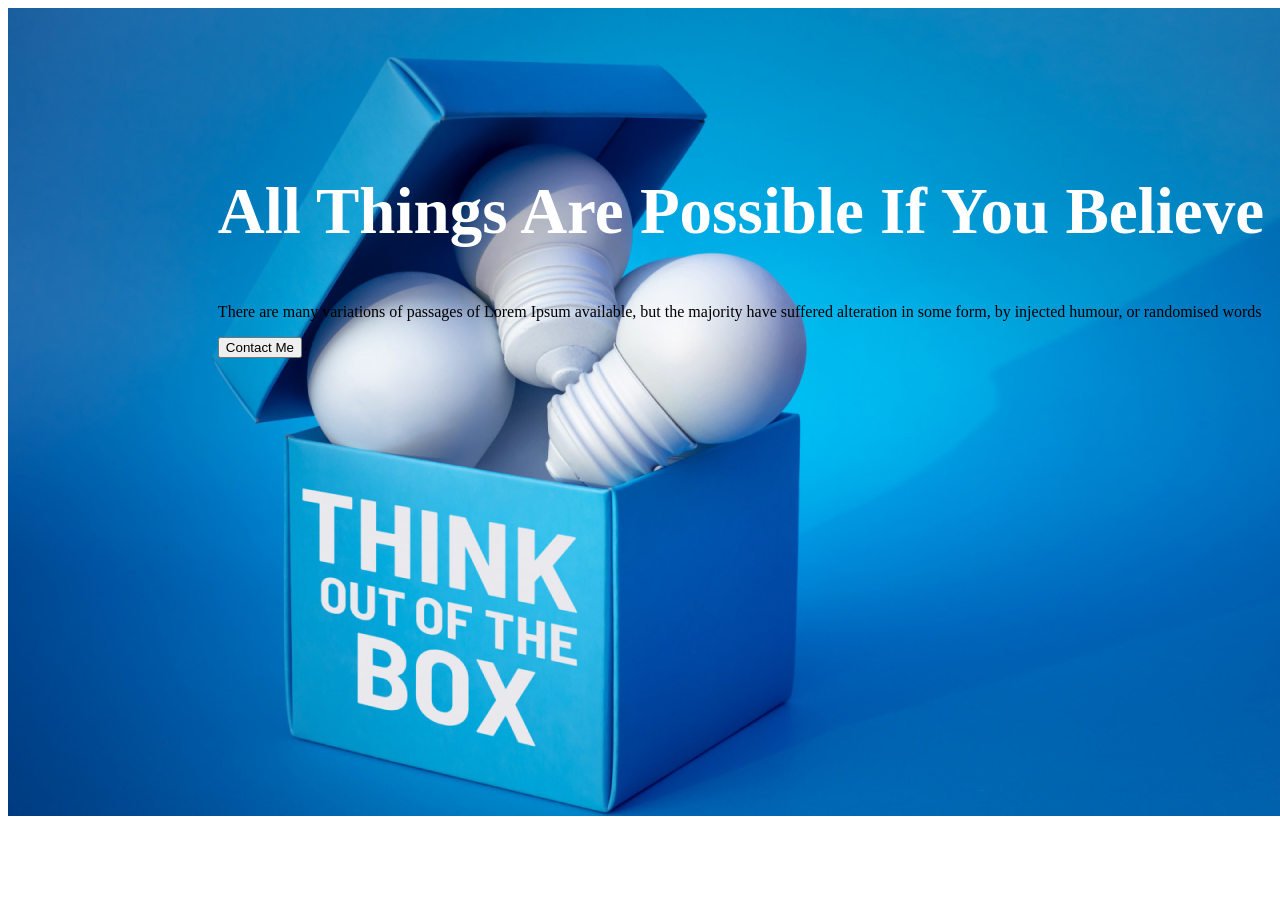
==== styles/index.html @ d5ae638c "added text" ====
<!DOCTYPE html>
<html lang="en">
<head>
    <meta charset="UTF-8">
    <meta name="viewport" content="width=device-width, initial-scale=1.0">
    <title>New Year</title>
    <link rel="stylesheet" href="style.css">
</head>
<body>
 <header class="header">
   <nav>
    <img src="../images/banner/banner3.png" alt="">
     <div class="text-position">
        <h1 class="nav-title">All Things Are Possible If You Believe</h1>
        
     <P class="nav-description">There are many variations of passages of Lorem Ipsum available, but the majority have suffered alteration in some form, by injected humour, or randomised words</P>
     <button class="btn-primary">Contact Me</button>
     </div>
   </nav>     

 </header>
    
</body>
</html>
---- styles/style.css ----
.{
    margin: 0px;
    font-family: 'Lucida Sans';
}

.header{
    width: 1000px;
    height: 400px;
}

.text-position{
    position: absolute;
    top: 120px;
    right: 16px;
}

.nav-title{
    font-weight: 700;
    color: #FFF;
    text-align: right;
    font-family: Work Sans;
    font-size: 65px;
    font-style: normal;
    font-weight: 700;
    line-height: normal;
}
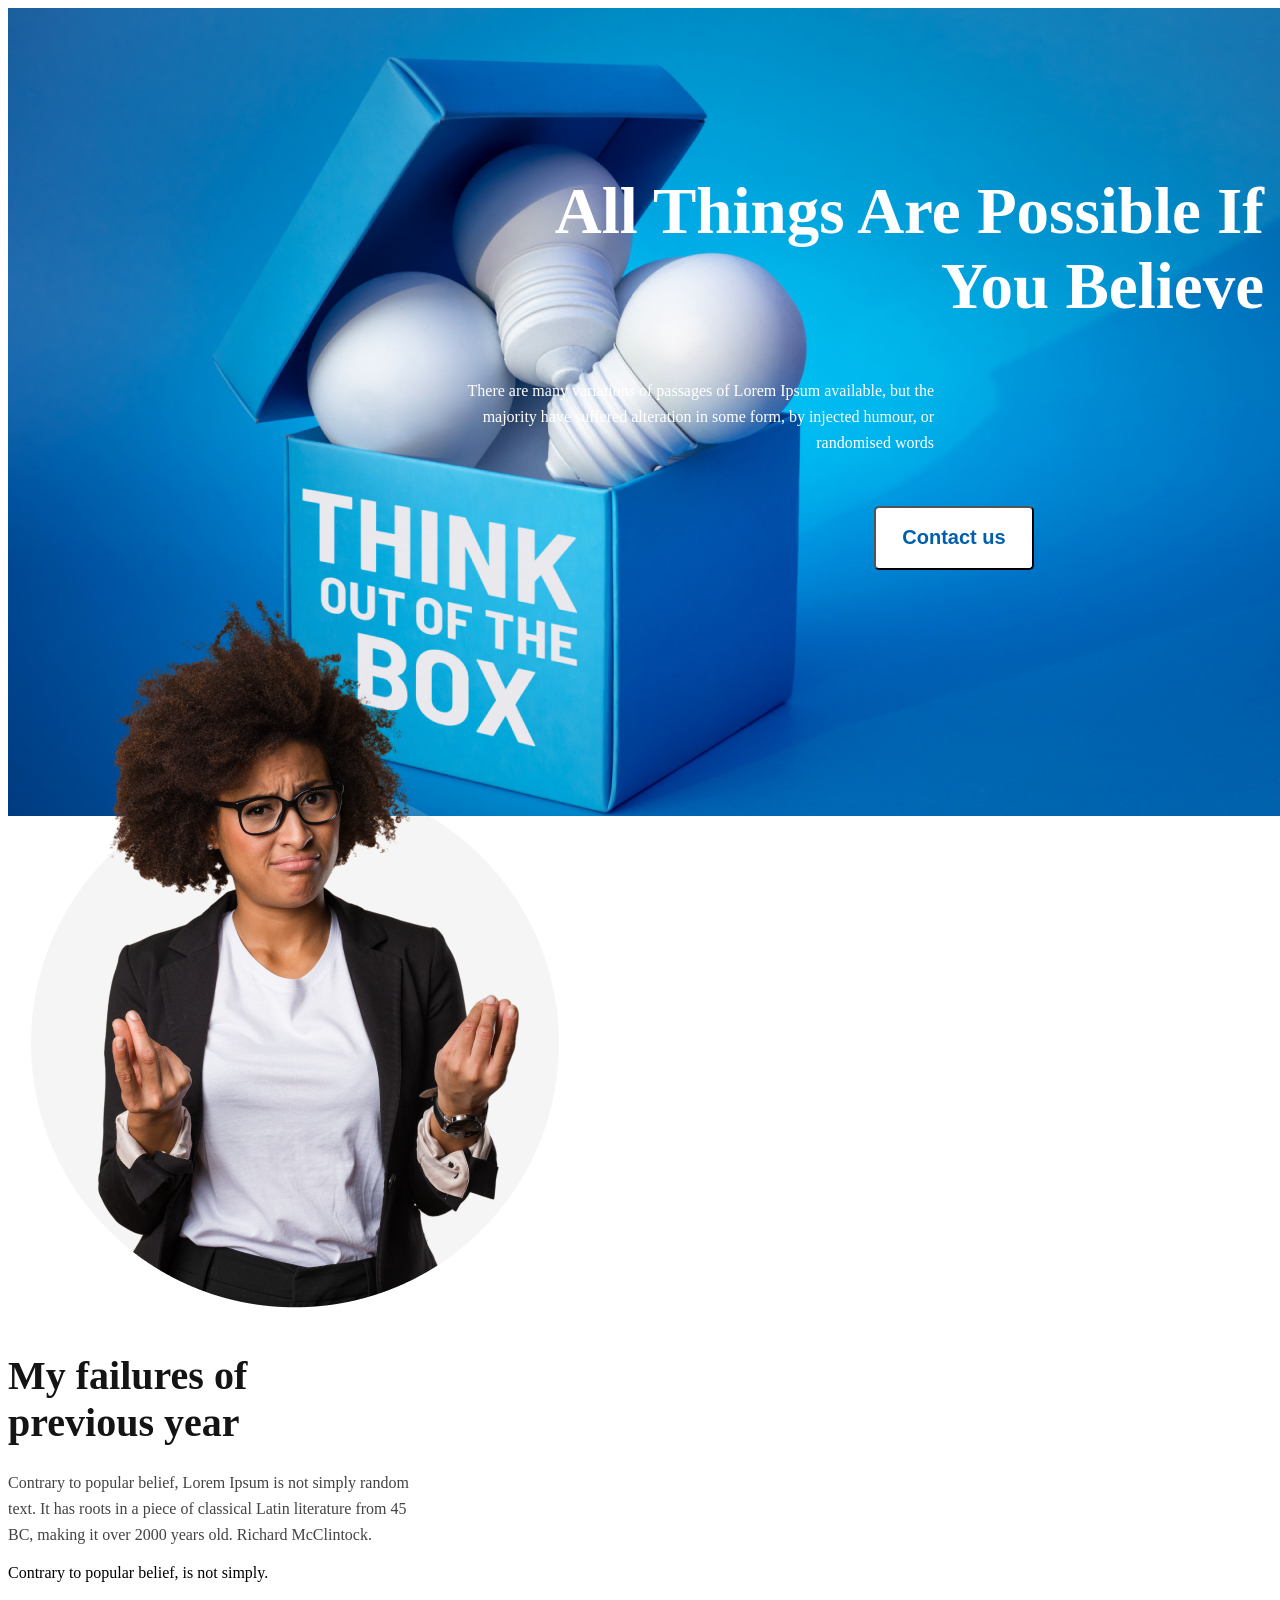
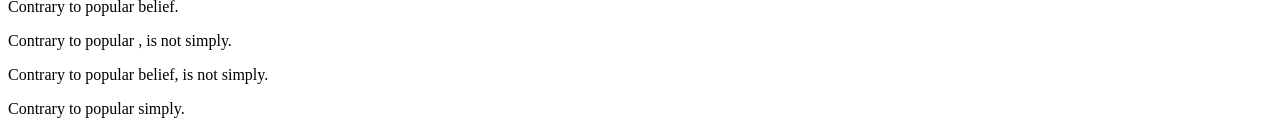
==== commit 0043c22d: "add" ====
--- a/styles/index.html
+++ b/styles/index.html
@@ -12,13 +12,31 @@
     <img src="../images/banner/banner3.png" alt="">
      <div class="text-position">
         <h1 class="nav-title">All Things Are Possible If You Believe</h1>
-        
-     <P class="nav-description">There are many variations of passages of Lorem Ipsum available, but the majority have suffered alteration in some form, by injected humour, or randomised words</P>
-     <button class="btn-primary">Contact Me</button>
+       <P class="nav-description">There are many variations of passages of Lorem Ipsum available, but the majority have suffered alteration in some form, by injected humour, or randomised words</P>
+       <br>
+       <div>
+        <button class="btn-primary">Contact us</button>
+       </div>
      </div>
    </nav>     
+ </header>
+  <br>
+  <br>
+  <main>
+    <section class="previous-year">
+     <div class="banner">
+      <img src="../images/person.png" >
+      <h3 class="banner-title">My failures of previous year</h3>
+      <p class="banner-description">Contrary to popular belief, Lorem Ipsum is not simply random text. It has roots in a piece of classical Latin literature from 45 BC, making it over 2000 years old. Richard McClintock.</p>
+      <p class="banner-sub-title">Contrary to popular belief, is not simply.</p>
+      <p class="banner-sub-title">Contrary to popular belief.</p>
+      <p class="banner-sub-title">Contrary to popular , is not simply.</p>
+      <p class="banner-sub-title">Contrary to popular belief, is not simply.</p>
+      <p class="banner-sub-title">Contrary to popular simply.</p>
+     </div>
+    </section>
 
- </header>
+  </main>
     
 </body>
 </html>
--- a/styles/style.css
+++ b/styles/style.css
@@ -23,4 +23,66 @@
     font-style: normal;
     font-weight: 700;
     line-height: normal;
+    margin-left: 845px;
+    gap: 24px;
+}
+
+.nav-description{
+    color: white;
+    text-align: right;
+    font-family: Work Sans;
+    font-size: 16px;
+    font-style: normal;
+    font-weight: 400;
+    line-height: 26px; 
+    width: 494px;
+    margin-right: 230px;
+    margin-left: 776px;
+    margin-bottom: 32px;
+   
+}
+
+.btn-primary{
+    border-radius: 5px;
+    background: #FFF;
+    width: 160px;
+    height: 64px;
+
+    color: #005FAC;
+    text-align:center;
+    font-size: 20px;
+    font-style: normal;
+    font-weight: 600;
+    line-height: normal;
+    margin-left: 1210px;
+    margin-right: 230px;
+    
+}
+
+.banner{
+    margin-top: 140px;
+}
+.banner-title{
+    width: 280px;
+    color: var(--dark-01, #151414);
+    font-size: 40px;
+    font-weight: 700;
+    margin-bottom: 24px;
+}
+
+.banner-description{
+    color: var(--dark-02, #444343);
+    font-size: 16px;
+    font-weight: 400;
+    line-height: 26px;
+    width: 415px;
+}
+
+.banner-sub-description{
+    color: var(--dark-02, #444343);
+    font-size: 16px;
+    font-weight: 400;
+    line-height: 26px;
+    background-image: url('../images/icons/mark.png');
+    background-repeat: no-repeat;
 }
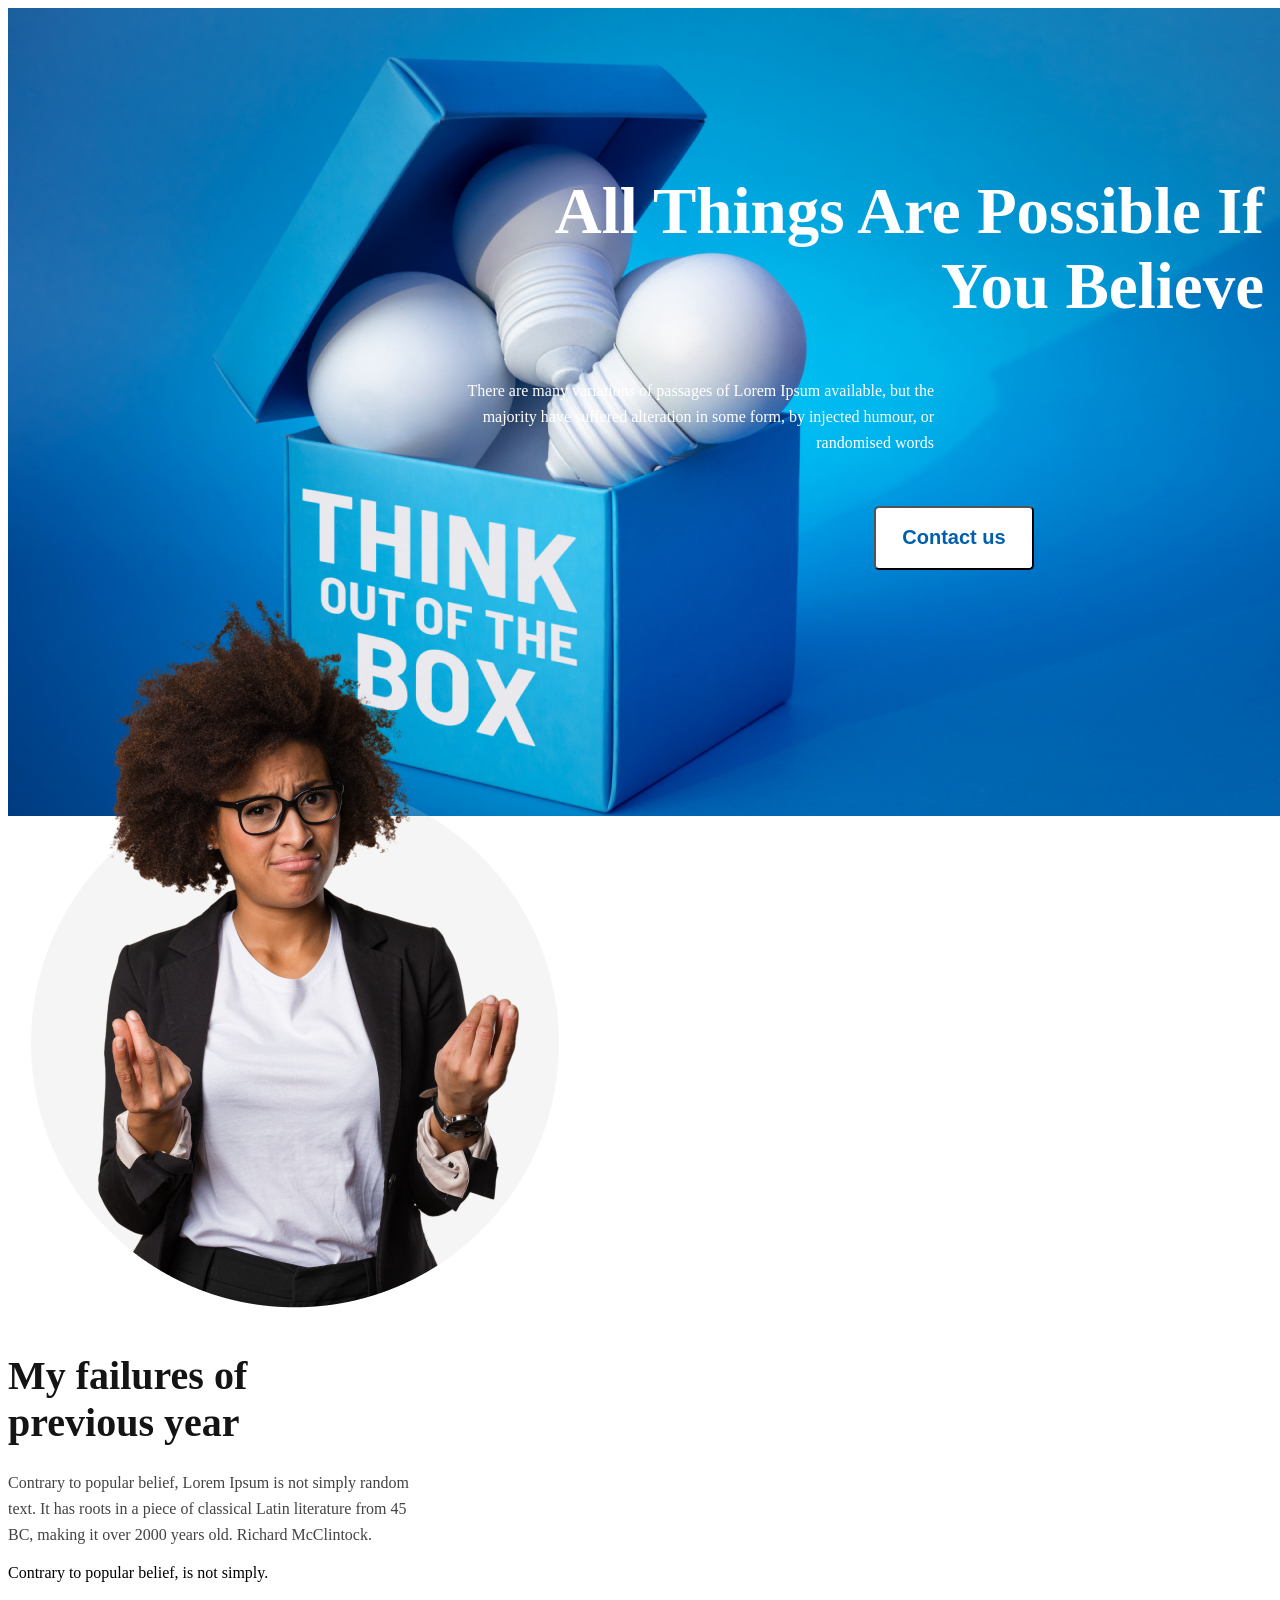
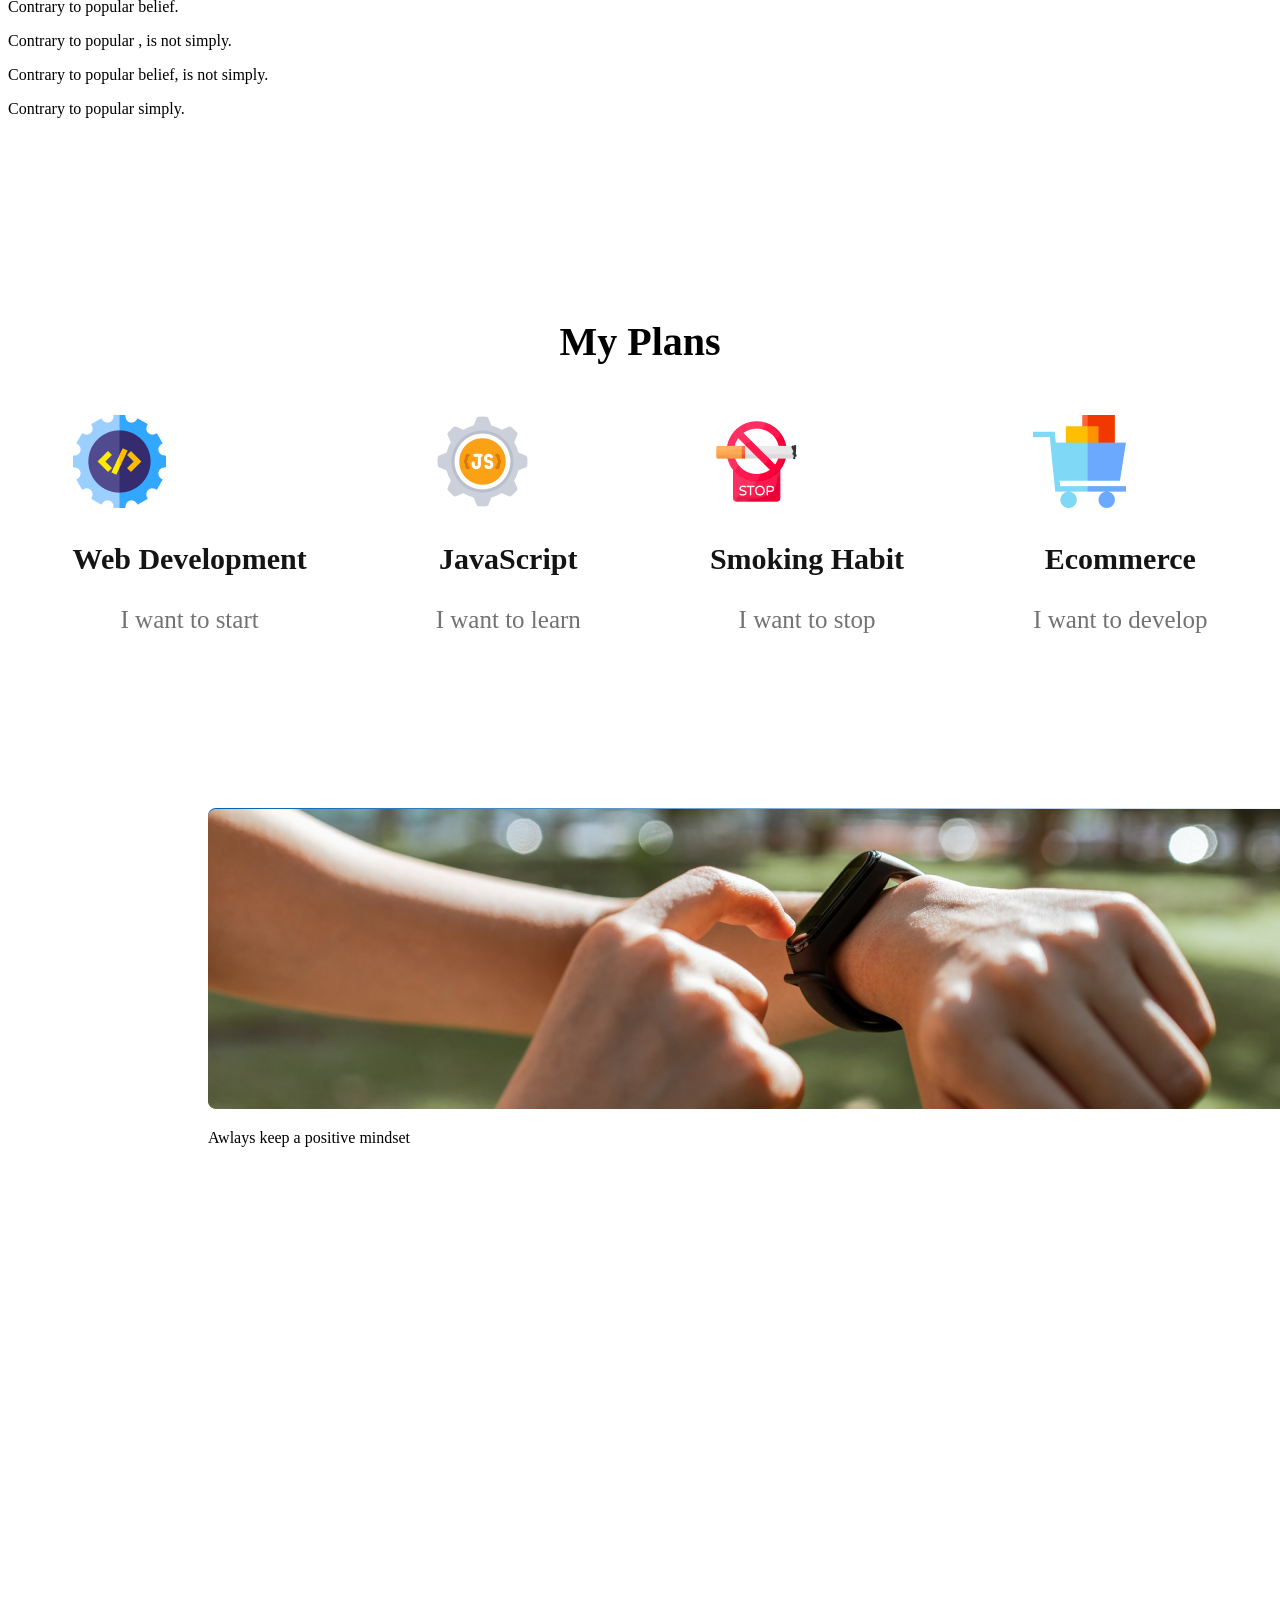
==== commit b0f0bb96: "pic-title" ====
--- a/styles/index.html
+++ b/styles/index.html
@@ -24,16 +24,57 @@
   <br>
   <main>
     <section class="previous-year">
-     <div class="banner">
-      <img src="../images/person.png" >
-      <h3 class="banner-title">My failures of previous year</h3>
-      <p class="banner-description">Contrary to popular belief, Lorem Ipsum is not simply random text. It has roots in a piece of classical Latin literature from 45 BC, making it over 2000 years old. Richard McClintock.</p>
-      <p class="banner-sub-title">Contrary to popular belief, is not simply.</p>
-      <p class="banner-sub-title">Contrary to popular belief.</p>
-      <p class="banner-sub-title">Contrary to popular , is not simply.</p>
-      <p class="banner-sub-title">Contrary to popular belief, is not simply.</p>
-      <p class="banner-sub-title">Contrary to popular simply.</p>
-     </div>
+      <div>
+        <div class="banner">
+          <img src="../images/person.png" >
+          <h3 class="banner-title">My failures of previous year</h3>
+          <p class="banner-description">Contrary to popular belief, Lorem Ipsum is not simply random text. It has roots in a piece of classical Latin literature from 45 BC, making it over 2000 years old. Richard McClintock.</p>
+          <p class="banner-sub-title">Contrary to popular belief, is not simply.</p>
+          <p class="banner-sub-title">Contrary to popular belief.</p>
+          <p class="banner-sub-title">Contrary to popular , is not simply.</p>
+          <p class="banner-sub-title">Contrary to popular belief, is not simply.</p>
+          <p class="banner-sub-title">Contrary to popular simply.</p>
+        </div>
+      </div>
+    </section>
+
+    <section class="my-plans">
+      <h3 class="plans-sub-title">My Plans</h3>
+         
+      <div class="plans-container">
+        <div class="plans">
+          <img src="../images/icons/web.png" alt="">
+          <p class="plans-title">Web Development</p>
+          <p class="plans-description">I want to start </p>
+        </div>
+        <div class="plans">
+          <img src="../images/icons/js.png" alt="">
+          <p class="plans-title">JavaScript</p>
+          <p class="plans-description">I want to learn</p>
+        </div>
+        <div class="plans">
+          <img src="../images/icons/smoke.png" alt="">
+          <p class="plans-title">Smoking Habit </p>
+          <p class="plans-description">I want to stop</p>
+        </div>
+        <div class="plans">
+          <img src="../images/icons/ecom.png" alt="">
+          <p class="plans-title">Ecommerce</p>
+          <p class="plans-description">I want to develop </p>
+        </div>
+      </div>
+    </section>
+
+    <section class="pic">
+      <div class="positive">
+        <img src="../images/watch.png" alt="">
+        <p class="">Awlays keep a positive mindset</p>
+          <div>
+            <button class="btn-primary">Call Me</button>
+          </div>      
+      </div>
+
+
     </section>
 
   </main>
--- a/styles/style.css
+++ b/styles/style.css
@@ -85,4 +85,42 @@
     line-height: 26px;
     background-image: url('../images/icons/mark.png');
     background-repeat: no-repeat;
+}
+
+.plans-sub-title{
+    font-size: 40px;
+    font-weight: 700px;
+    text-align: center;
+    margin-top: 200px;
+}
+.plans-container{
+    margin-top: 50px;
+    display: flex;
+    justify-content: space-around;
+    align-items: center
+    width: 93px;
+    height: 93px;
+   
+}
+.plans-title{
+    font-size: 30px;
+    color: var(--dark-01, #151414);
+    text-align:center;
+    font-size: 30px;
+    font-weight: 700;
+}
+.plans-description{
+    color: var(--dark-03, #737272);
+    text-align: center;
+    font-size: 25px;
+    font-weight: 500;
+}
+
+.pic{
+    margin: 300px 200px 500px;
+    width: 1140px;
+    height: 300px;
+    flex-shrink: 0;
+    border-radius: 8px;
+    background: linear-gradient(90deg, #005FAC 0%, rgba(0, 95, 172, 0.00) 100%);
 }
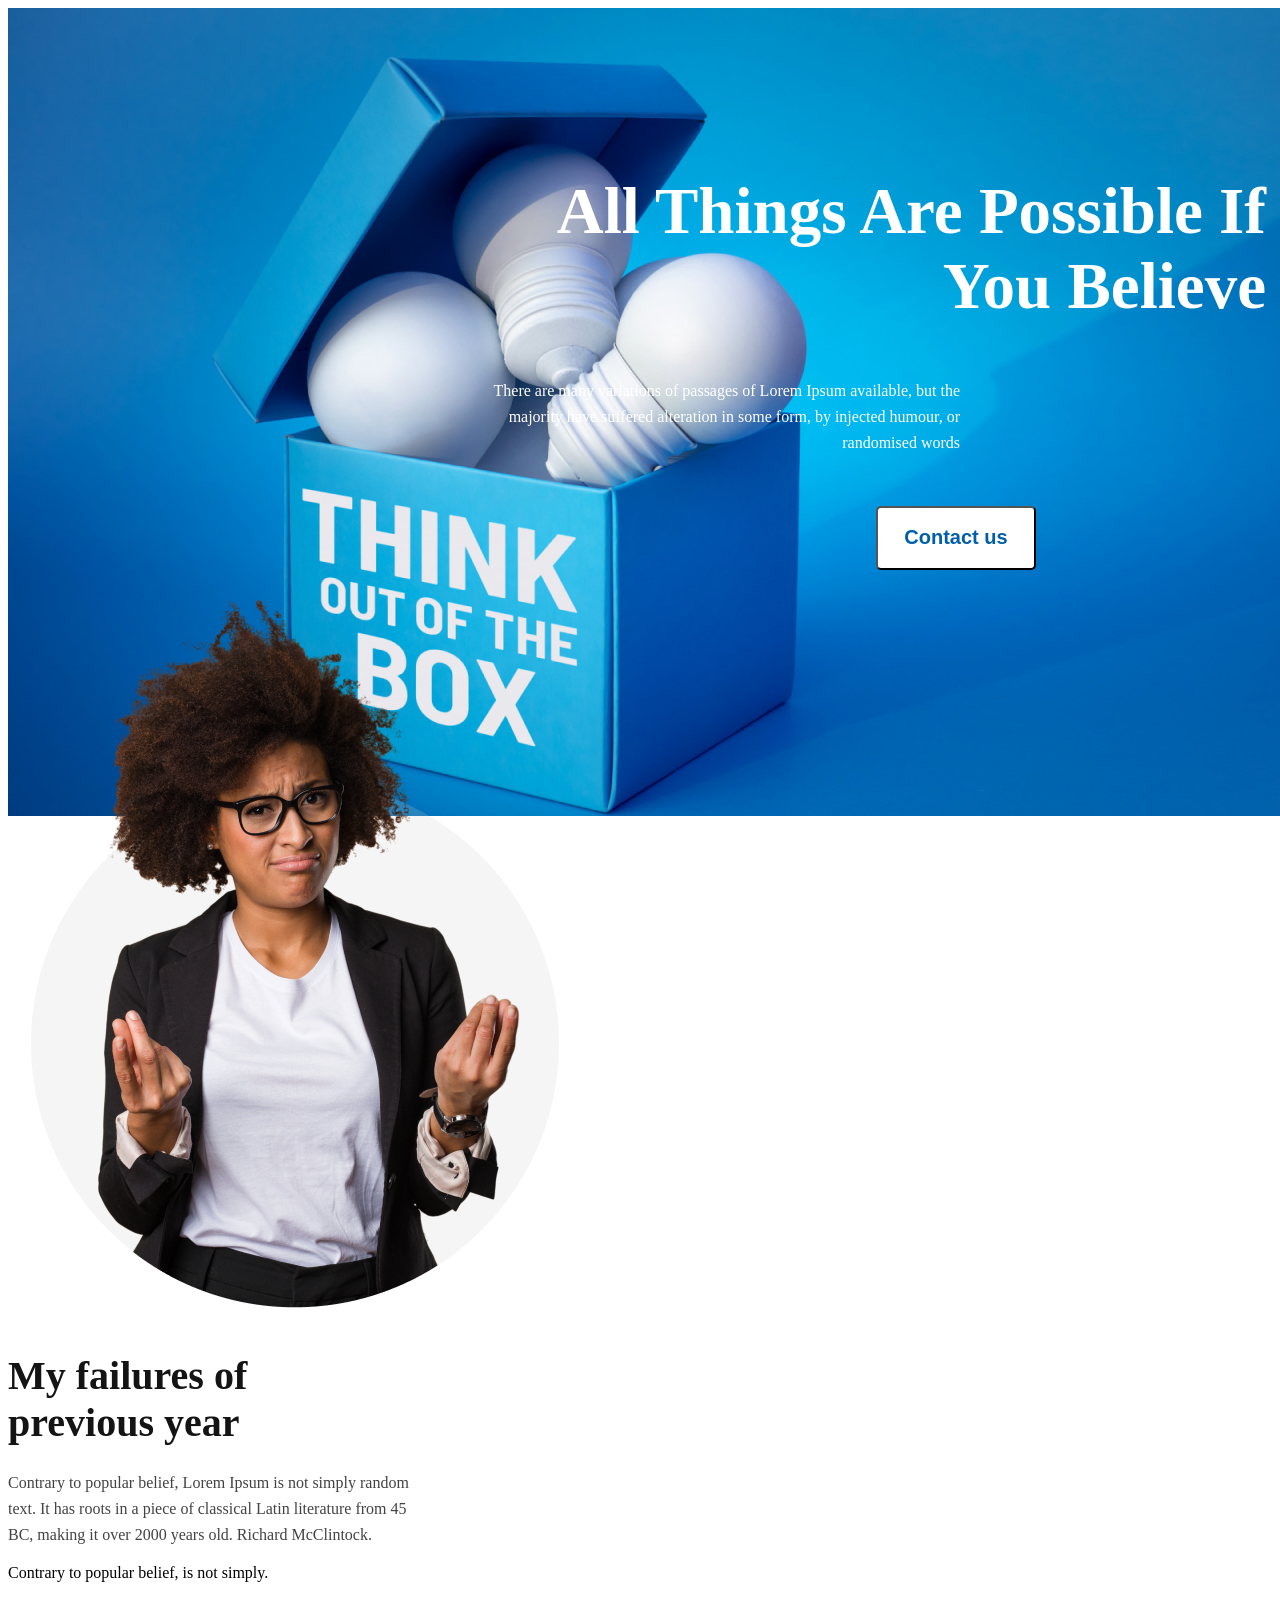
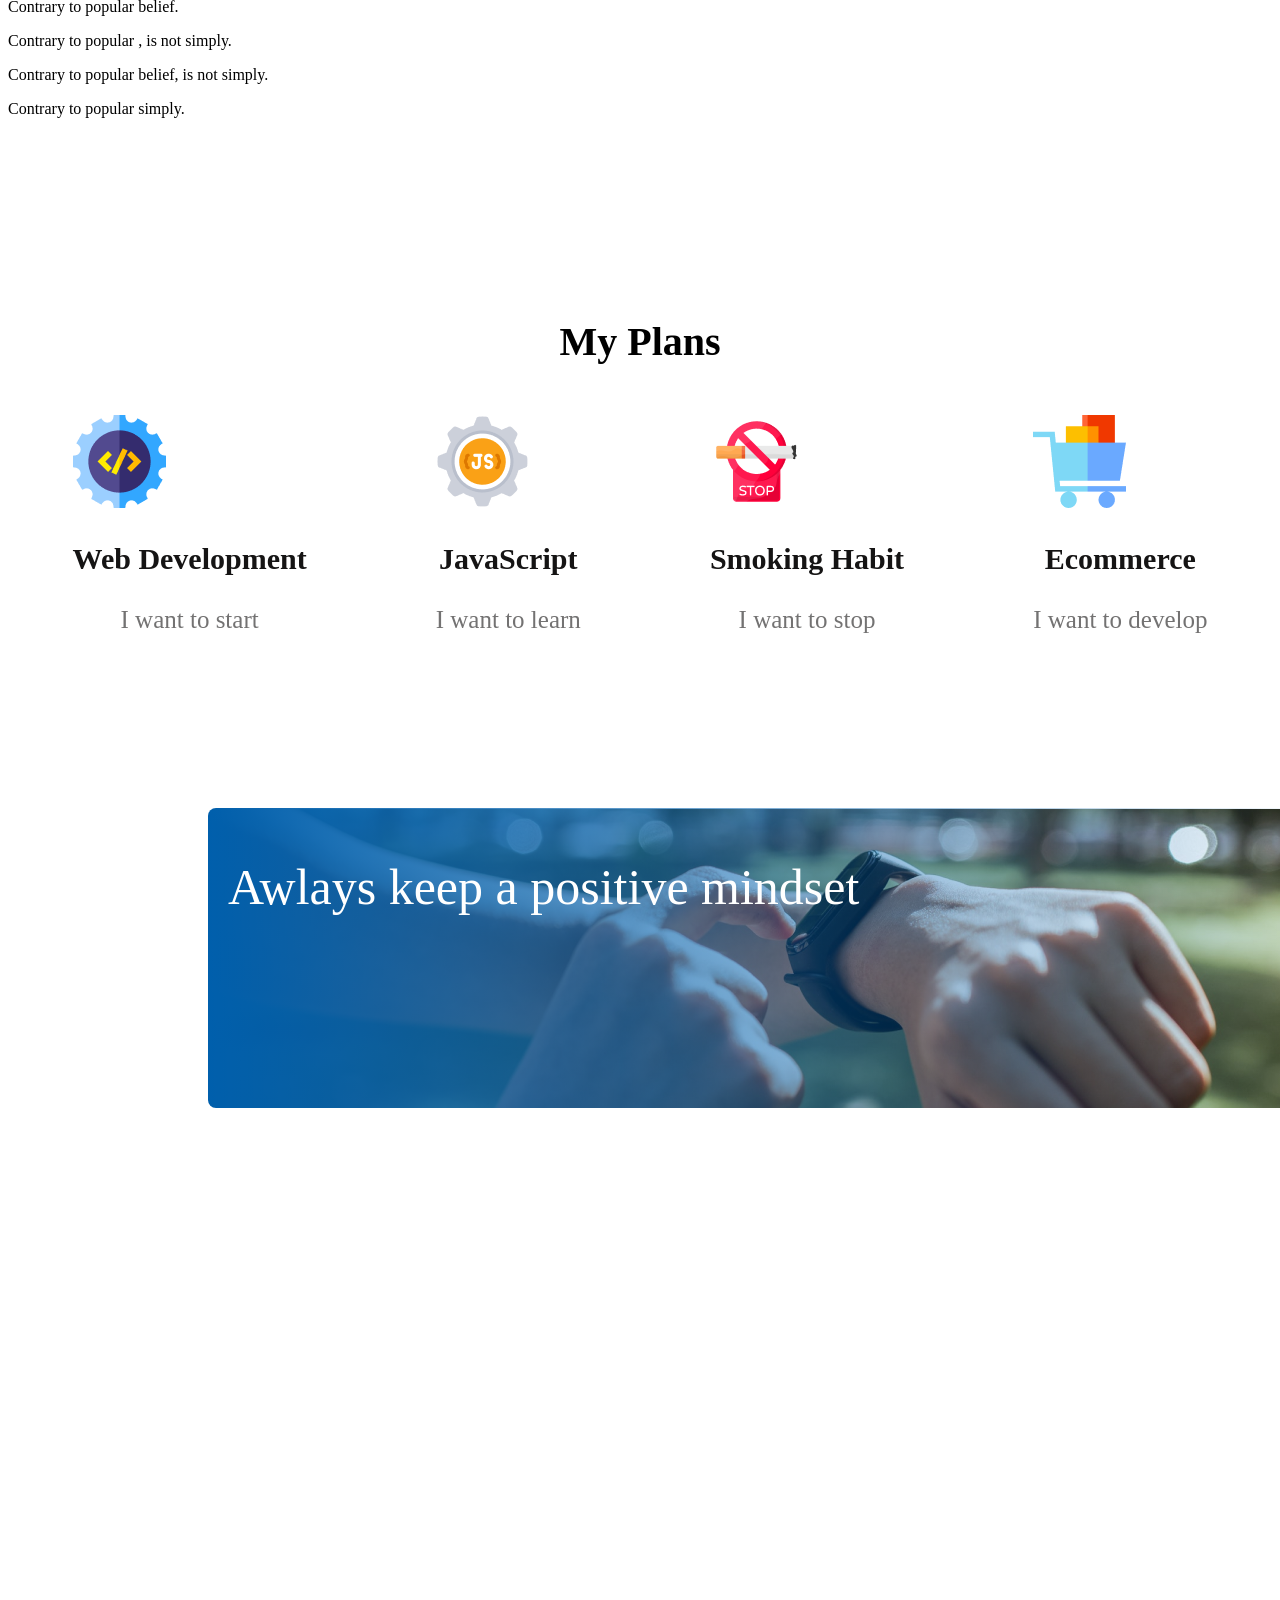
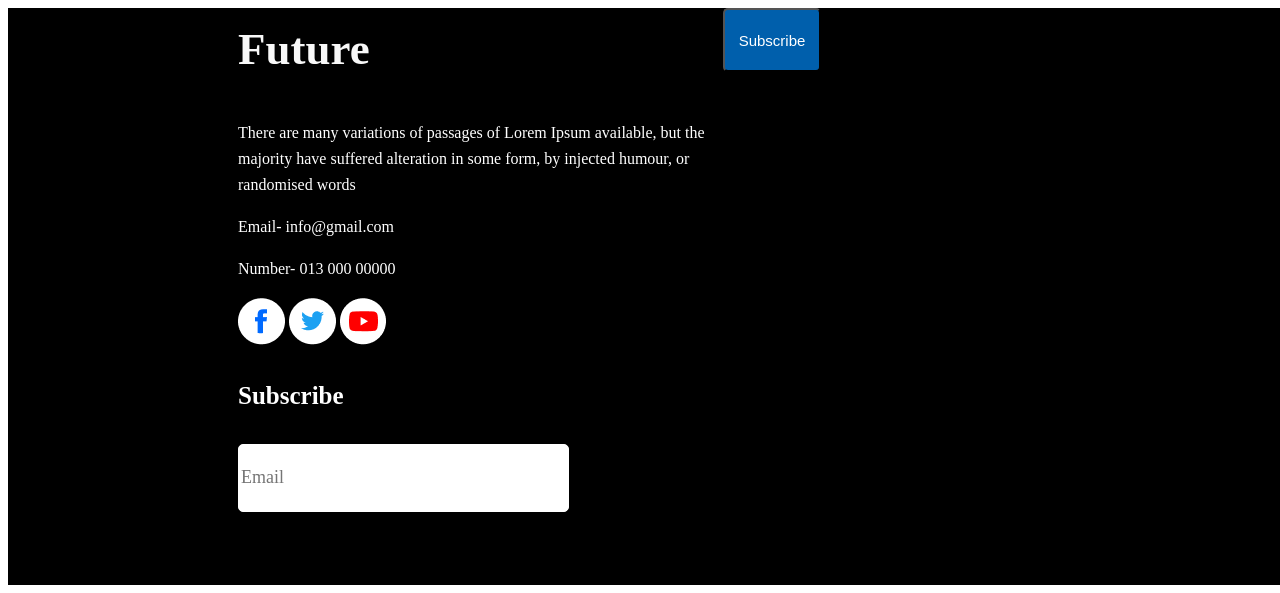
==== commit 54799944: "adding styles" ====
--- a/styles/index.html
+++ b/styles/index.html
@@ -67,17 +67,37 @@
 
     <section class="pic">
       <div class="positive">
-        <img src="../images/watch.png" alt="">
-        <p class="">Awlays keep a positive mindset</p>
+                                                  
+        <p class="positive-description">Awlays keep a positive mindset</p>
           <div>
             <button class="btn-primary">Call Me</button>
           </div>      
       </div>
+    </section>
+  </main>
 
-
-    </section>
-
-  </main>
+  <footer>
+    <div class="last-stap">
+      <div>
+        <p class="last-title">Future</p>
+        <p class="last-description">There are many variations of passages of Lorem Ipsum available, but the majority have suffered alteration in some form, by injected humour, or randomised words</p>
+       
+        <p class="last-description">Email- info@gmail.com</p>
+       
+        <p class="last-description">Number- 013 000 00000</p>
+          <div class="img">
+            <img src="../images/icons/fb.png">
+            <img src="../images/icons/twitter.png" >
+            <img src="../images/icons/youtube.png" >
+          </div>
+          <div class="last-step2">
+            <h4 class="last-title2">Subscribe</h4>
+           <input class="email" placeholder="Email">
+          </div>
+       </div>
+       <button class="btn">Subscribe</button>
+    </div>
+  </footer>
     
 </body>
 </html>
--- a/styles/style.css
+++ b/styles/style.css
@@ -11,7 +11,7 @@
 .text-position{
     position: absolute;
     top: 120px;
-    right: 16px;
+    right: 14px;
 }
 
 .nav-title{
@@ -37,7 +37,7 @@
     line-height: 26px; 
     width: 494px;
     margin-right: 230px;
-    margin-left: 776px;
+    margin-left: 800px;
     margin-bottom: 32px;
    
 }
@@ -62,6 +62,7 @@
 .banner{
     margin-top: 140px;
 }
+
 .banner-title{
     width: 280px;
     color: var(--dark-01, #151414);
@@ -86,6 +87,7 @@
     background-image: url('../images/icons/mark.png');
     background-repeat: no-repeat;
 }
+
 
 .plans-sub-title{
     font-size: 40px;
@@ -122,5 +124,74 @@
     height: 300px;
     flex-shrink: 0;
     border-radius: 8px;
-    background: linear-gradient(90deg, #005FAC 0%, rgba(0, 95, 172, 0.00) 100%);
+    background: linear-gradient(90deg, #005FAC 0%, rgba(0, 95, 172, 0.00) 100%), url(../images/watch.png),no-repeat center;
+}
+
+.positive{
+    position: absolute;
+   
+}
+.positive-description{
+    text-align: left;
+    color: #FFF;
+    font-size: 50px;
+    margin-left: 20px;
+}
+
+.last-stap{
+    width: 1600px;
+    height: 577px;
+    background-color: black;
+    display: flex;
+}
+.last-title{
+    color: #F8F8F8;
+    font-size: 45px;
+    font-weight: 700;
+    display: flex;
+    margin-left: 230px;
+    margin-top: 15px;
+}
+.last-description{
+    width: 485px;
+    color: #FFF;
+    font-size: 16px;
+    font-weight: 400;
+    line-height: 26px;
+    margin-left: 230px; 
+}
+.last-step2{
+    position: absolute;
+}
+.last-title2{
+    color: #FFF;
+    font-size: 25px;
+    font-weight: 600;
+  margin-left:230px ;
+}
+.email{
+    width: 325px;
+    height: 64px;
+    border-radius: 5px;
+    border: 1px solid #FFF;
+    color: var(--dark-07, #F3F3F3);
+    font-family: Work Sans;
+    font-size: 18px;
+    font-weight: 400;
+    margin-left: 230px;
+    
+}
+.btn{
+    width: 200px;
+    height: 64px;
+    border-radius:5px;
+    background: #005FAC;
+    width: 98px;
+    color: #FFF;
+    font-size: 15px;
+    font-weight: 400;
+}
+.img{
+    margin-left: 230px;
+    right: 15px;
 }
